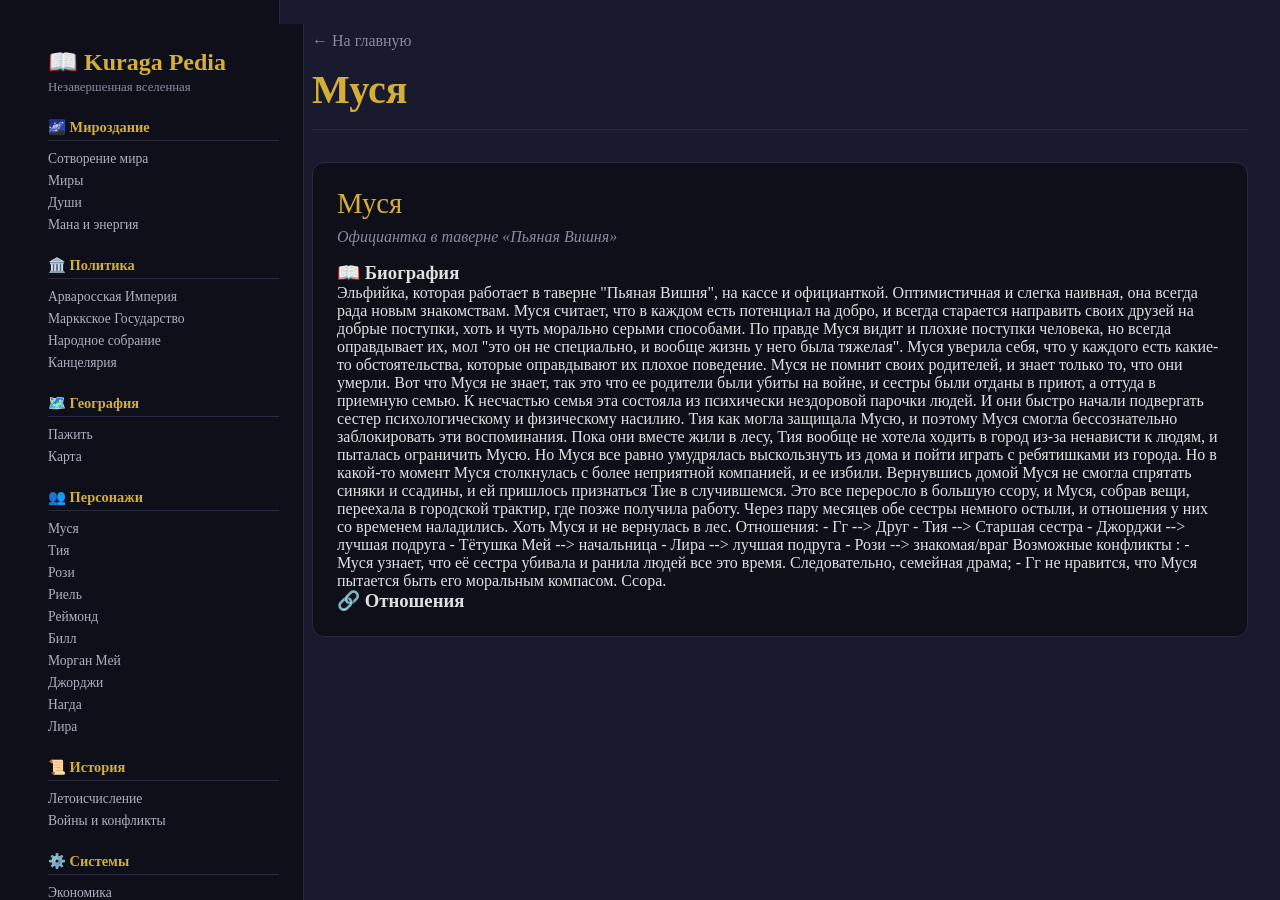
==== pages/characters/musya.html @ 20116642 "Update musya.html" ====
<!DOCTYPE html>
<html lang="ru">
<head>
    <meta charset="UTF-8">
    <title>Муся — Kuraga Pedia</title>
    <link rel="stylesheet" href="../../css/style.css">
</head>
<body>
    <div class="wiki-container">
        <aside class="sidebar">
            <html lang="ru">
<head>
    <meta charset="UTF-8">
    <meta name="viewport" content="width=device-width, initial-scale=1.0">
    <title>Kuraga Pedia — вселенная ReggiRi</title>
    <link rel="stylesheet" href="css/style.css">
</head>
<body>
    <div class="wiki-container">
        <aside class="sidebar">
            <div class="sidebar-header">
                <h2>📖 Kuraga Pedia</h2>
                <p>Незавершенная вселенная</p>
            </div>
            
            <nav class="sidebar-nav">
                <div class="nav-section">
                    <h3>🌌 Мироздание</h3>
                    <ul>
                        <li><a href="pages/world/origin.html">Сотворение мира</a></li>
                        <li><a href="pages/world/realms.html">Миры</a></li>
                        <li><a href="pages/world/souls.html">Души</a></li>
                        <li><a href="pages/world/magic.html">Мана и энергия</a></li>
                    </ul>
                </div>
                
                <div class="nav-section">
                    <h3>🏛️ Политика</h3>
                    <ul>
                        <li><a href="pages/politics/arvaros.html">Арваросская Империя</a></li>
                        <li><a href="pages/politics/markk.html">Марккское Государство</a></li>
                        <li><a href="pages/politics/parliament.html">Народное собрание</a></li>
                        <li><a href="pages/politics/chancellery.html">Канцелярия</a></li>
                    </ul>
                </div>
                
                <div class="nav-section">
                    <h3>🗺️ География</h3>
                    <ul>
                        <li><a href="pages/geography/pazhit.html">Пажить</a></li>
                        <li><a href="pages/geography/map">Карта</a></li>
                    </ul>
                </div>
                
                <div class="nav-section">
                    <h3>👥 Персонажи</h3>
                    <ul>
                        <li><a href="pages/characters/musya.html">Муся</a></li>
                        <li><a href="pages/characters/tiya.html">Тия</a></li>
                        <li><a href="pages/characters/rosie.html">Рози</a></li>
                        <li><a href="pages/characters/rielle.html">Риель</a></li>
                        <li><a href="pages/characters/raymond.html">Реймонд</a></li>
                        <li><a href="pages/characters/bill.html">Билл</a></li>
                        <li><a href="pages/characters/morgan.html">Морган Мей</a></li>
                        <li><a href="pages/characters/georgie.html">Джорджи</a></li>
                        <li><a href="pages/characters/nagda.html">Нагда</a></li>
                        <li><a href="pages/characters/lira.html">Лира</a></li>
                    </ul>
                </div>
                
                <div class="nav-section">
                    <h3>📜 История</h3>
                    <ul>             
                        <li><a href="pages/history/calendar.html">Летоисчисление</a></li>
                        <li><a href="pages/history/wars.html">Войны и конфликты</a></li>
                    </ul>
                </div>
                
                <div class="nav-section">
                    <h3>⚙️ Системы</h3>
                    <ul>
                        <li><a href="pages/systems/economy.html">Экономика</a></li>
                        <li><a href="pages/systems/education.html">Образование</a></li>
                        <li><a href="pages/systems/religion.html">Морфилизм</a></li>
                        <li><a href="pages/systems/passports.html">Паспорта</a></li>
                    </ul>
                </div>
            </nav>
            
            <div class="sidebar-footer">
                <p>© ReggiRi | 2026</p>
                <p><a href="https://github.com/ReggiRi/kuraga-pedia/">GitHub</a></p>
            </div>
        </aside>
        
        <!-- Основной контент -->
        <main class="main-content">
            <div class="content-header">
                <h1>Kuraga Pedia</h1>
                <p class="subtitle">Энциклопедия мира, созданного  Tarelka, ReggiRi, Cent, Sonoko</p>
            </div>
            
            <div class="content-body">
                <div class="welcome-card">
                    <h2>Добро пожаловать в мир Сухофрукт 🍎</h2>
                    <p>Этот мир — результат многомесячной работы. Здесь переплелись судьбы богов и смертных, магия и политика, войны и надежды на мир. Мир не был завершён, но память о нём живёт.</p>
                </div>
                
                <div class="stats-grid">
                    <div class="stat-card">
                        <h3>🌌 Мироздание</h3>
                        <p>Боги, души, мана — основы бытия</p>
                    </div>
                    <div class="stat-card">
                        <h3>🏛️ Государства</h3>
                        <p>Империя и молодое государство</p>
                    </div>
                    <div class="stat-card">
                        <h3>👥 Персонажи</h3>
                        <p>10+ героев с судьбами и секретами</p>
                    </div>
                    <div class="stat-card">
                        <h3>📜 Объём</h3>
                        <p>~27 000 символов</p>
                    </div>
                </div>
            </div>
        </main>
    </div>
</body>
</html>
        </aside>
        
        <main class="main-content">
            <div class="content-header">
                <a href="../../index.html" class="back-link">← На главную</a>
                <h1>Муся</h1>
            </div>
            
            <div class="character-card">
                <div class="character-name">Муся</div>
                <div class="character-title">Официантка в таверне «Пьяная Вишня»</div>
                
                <h3>📖 Биография</h3>
                <p>Эльфийка, которая работает в таверне "Пьяная Вишня", на кассе и официанткой.
Оптимистичная и слегка наивная, она всегда рада новым знакомствам.
Муся считает, что в каждом есть потенциал на добро, и всегда старается направить
своих друзей на добрые поступки, хоть и чуть морально серыми способами.
По правде Муся видит и плохие поступки человека, но всегда оправдывает их, мол "это
он не специально, и вообще жизнь у него была тяжелая".
Муся уверила себя, что у каждого есть какие-то обстоятельства, которые оправдывают
их плохое поведение.
Муся не помнит своих родителей, и знает только то, что они умерли.
Вот что Муся не знает, так это что ее родители были убиты на войне, и сестры были
отданы в приют, а оттуда в приемную семью.
К несчастью семья эта состояла из психически нездоровой парочки людей. И они
быстро начали подвергать сестер психологическому и физическому насилию.
Тия как могла защищала Мусю, и поэтому Муся смогла бессознательно заблокировать
эти воспоминания.
Пока они вместе жили в лесу, Тия вообще не хотела ходить в город из-за ненависти к
людям, и пыталась ограничить Мусю. Но Муся все равно умудрялась выскользнуть из
дома и пойти играть с ребятишками из города.
Но в какой-то момент Муся столкнулась с более неприятной компанией, и ее избили.
Вернувшись домой Муся не смогла спрятать синяки и ссадины, и ей пришлось
признаться Тие в случившемся. Это все переросло в большую ссору, и Муся, собрав
вещи, переехала в городской трактир, где позже получила работу.
Через пару месяцев обе сестры немного остыли, и отношения у них со временем
наладились. Хоть Муся и не вернулась в лес.
Отношения:
- Гг --> Друг
- Тия --> Старшая сестра
- Джорджи --> лучшая подруга
- Тётушка Мей --> начальница
- Лира --> лучшая подруга
- Рози --> знакомая/враг
Возможные конфликты :
- Муся узнает, что её сестра убивала и ранила людей все это время. Следовательно,
семейная драма;
- Гг не нравится, что Муся пытается быть его моральным компасом. Ссора.</p>
                
                <h3>🔗 Отношения</h3>
            </div>
        </main>
    </div>
</body>
</html>
---- css/style.css ----
* {
    margin: 0;
    padding: 0;
    box-sizing: border-box;
}

body {
    font-family: 'Segoe UI', 'Georgia', serif;
    background: #1a1a2e;
    color: #e0e0e0;
}

.wiki-container {
    display: flex;
    min-height: 100vh;
}

.sidebar {
    width: 280px;
    background: #0f0f1a;
    border-right: 1px solid #2a2a3e;
    position: fixed;
    height: 100vh;
    overflow-y: auto;
    padding: 1.5rem;
}

.sidebar-header h2 {
    color: #d4af37;
    margin-bottom: 0.25rem;
    font-size: 1.5rem;
}

.sidebar-header p {
    font-size: 0.8rem;
    color: #8a8a9e;
    margin-bottom: 1.5rem;
}

.nav-section {
    margin-bottom: 1.5rem;
}

.nav-section h3 {
    color: #d4af37;
    font-size: 0.9rem;
    margin-bottom: 0.5rem;
    padding-bottom: 0.25rem;
    border-bottom: 1px solid #2a2a3e;
}

.nav-section ul {
    list-style: none;
}

.nav-section li {
    margin-bottom: 0.25rem;
}

.nav-section a {
    color: #b0b0c0;
    text-decoration: none;
    font-size: 0.85rem;
    transition: color 0.2s;
}

.nav-section a:hover {
    color: #d4af37;
}

.sidebar-footer {
    margin-top: 2rem;
    padding-top: 1rem;
    border-top: 1px solid #2a2a3e;
    font-size: 0.7rem;
    color: #6a6a7e;
}

.sidebar-footer a {
    color: #8a8a9e;
}

.main-content {
    margin-left: 280px;
    padding: 2rem;
    width: calc(100% - 280px);
}

.content-header {
    margin-bottom: 2rem;
    padding-bottom: 1rem;
    border-bottom: 1px solid #2a2a3e;
}

.content-header h1 {
    font-size: 2.5rem;
    color: #d4af37;
}

.subtitle {
    color: #8a8a9e;
    font-style: italic;
}

.back-link {
    display: inline-block;
    margin-bottom: 1rem;
    color: #8a8a9e;
    text-decoration: none;
}

.back-link:hover {
    color: #d4af37;
}

.welcome-card {
    background: #0f0f1a;
    padding: 1.5rem;
    border-radius: 12px;
    margin-bottom: 2rem;
    border: 1px solid #2a2a3e;
}

.welcome-card h2 {
    color: #d4af37;
    margin-bottom: 1rem;
}

.stats-grid {
    display: grid;
    grid-template-columns: repeat(auto-fit, minmax(200px, 1fr));
    gap: 1rem;
    margin-bottom: 2rem;
}

.stat-card {
    background: #0f0f1a;
    padding: 1rem;
    border-radius: 8px;
    text-align: center;
    border: 1px solid #2a2a3e;
}

.stat-card h3 {
    color: #d4af37;
    margin-bottom: 0.5rem;
}

.recent-section {
    background: #0f0f1a;
    padding: 1.5rem;
    border-radius: 12px;
    border: 1px solid #2a2a3e;
}

.recent-section h2 {
    color: #d4af37;
    margin-bottom: 1rem;
}

.recent-section ul {
    list-style: none;
}

.recent-section li {
    margin-bottom: 0.5rem;
}

.recent-section a {
    color: #b0b0c0;
    text-decoration: none;
}

.recent-section a:hover {
    color: #d4af37;
}

.character-card {
    background: #0f0f1a;
    border: 1px solid #2a2a3e;
    border-radius: 12px;
    padding: 1.5rem;
    margin-bottom: 1.5rem;
}

.character-name {
    color: #d4af37;
    font-size: 1.8rem;
    margin-bottom: 0.5rem;
}

.character-title {
    color: #8a8a9e;
    font-style: italic;
    margin-bottom: 1rem;
}

.relations-list {
    display: flex;
    flex-wrap: wrap;
    gap: 0.5rem;
    margin: 1rem 0;
}

.relation-tag {
    background: #2a2a3e;
    padding: 0.25rem 0.75rem;
    border-radius: 20px;
    font-size: 0.8rem;
}

.location-card {
    background: #0f0f1a;
    border: 1px solid #2a2a3e;
    border-radius: 12px;
    padding: 1.5rem;
    margin-bottom: 1.5rem;
}

.location-name {
    color: #d4af37;
    font-size: 1.8rem;
    margin-bottom: 0.5rem;
}

@media (max-width: 768px) {
    .sidebar {
        width: 100%;
        position: relative;
        height: auto;
    }
    .main-content {
        margin-left: 0;
        width: 100%;
    }
    .wiki-container {
        flex-direction: column;
    }
}
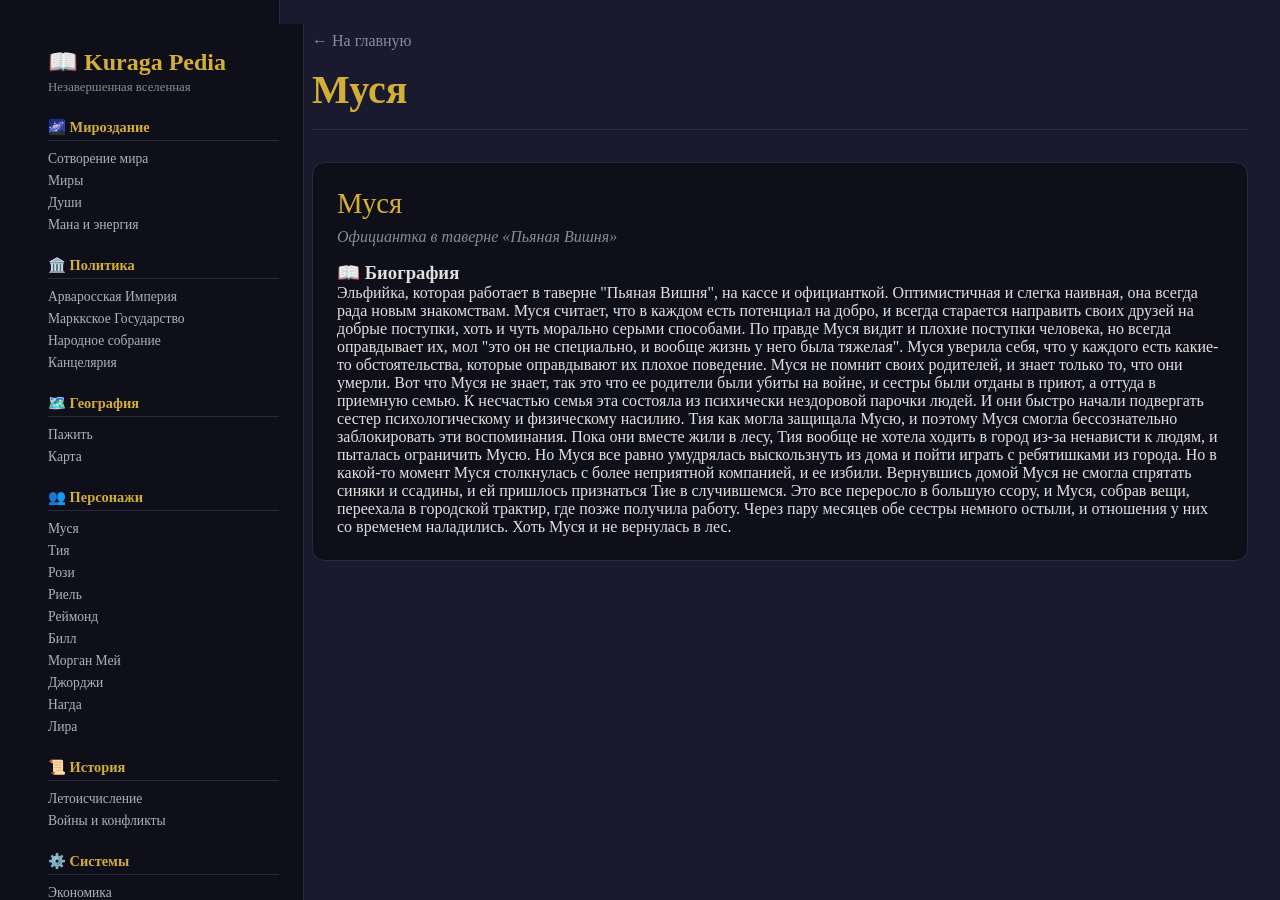
==== commit 49d09325: "Update musya.html" ====
--- a/pages/characters/musya.html
+++ b/pages/characters/musya.html
@@ -166,19 +166,8 @@
 вещи, переехала в городской трактир, где позже получила работу.
 Через пару месяцев обе сестры немного остыли, и отношения у них со временем
 наладились. Хоть Муся и не вернулась в лес.
-Отношения:
-- Гг --> Друг
-- Тия --> Старшая сестра
-- Джорджи --> лучшая подруга
-- Тётушка Мей --> начальница
-- Лира --> лучшая подруга
-- Рози --> знакомая/враг
-Возможные конфликты :
-- Муся узнает, что её сестра убивала и ранила людей все это время. Следовательно,
-семейная драма;
-- Гг не нравится, что Муся пытается быть его моральным компасом. Ссора.</p>
+</p>
                 
-                <h3>🔗 Отношения</h3>
             </div>
         </main>
     </div>
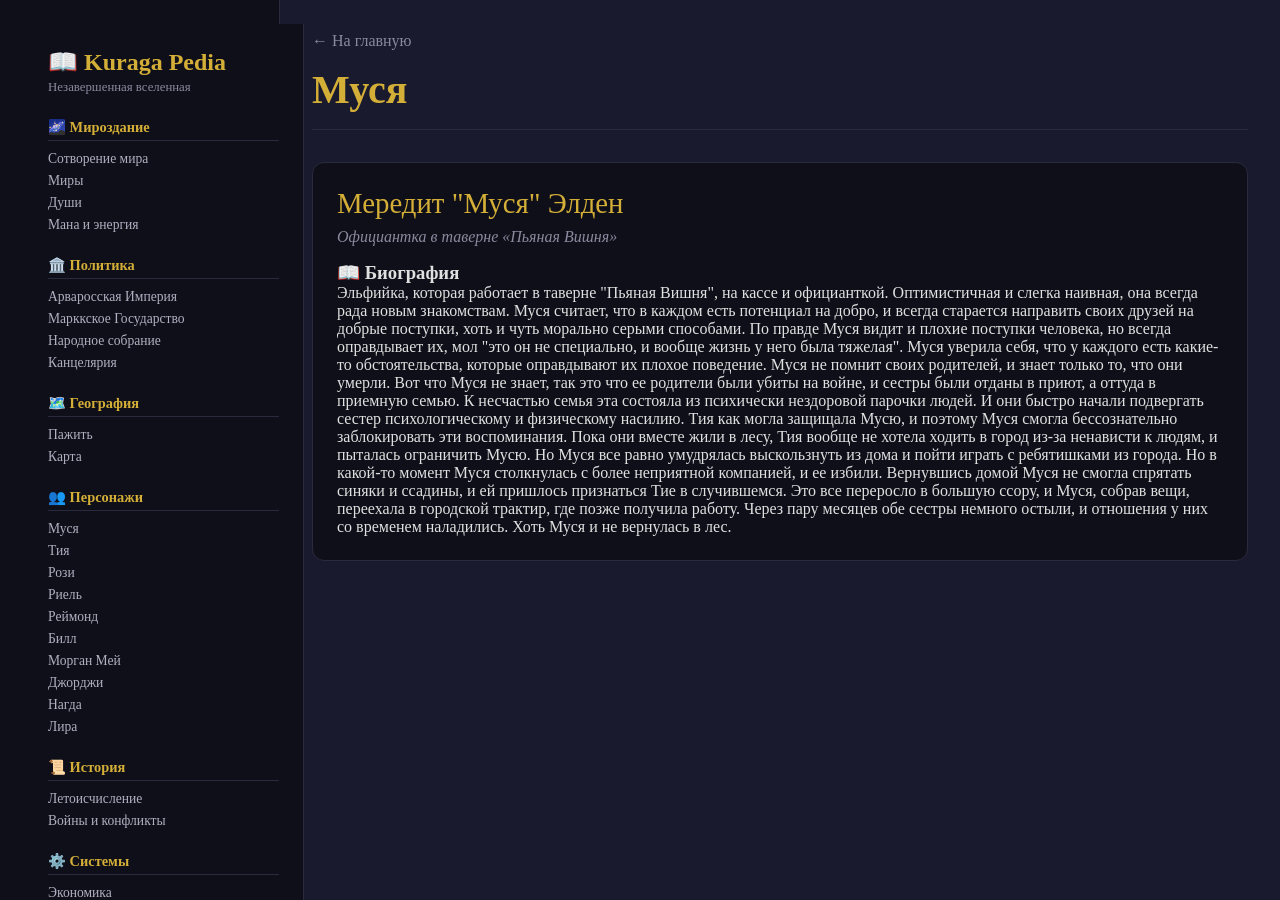
==== commit 09dc7638: "Add files via upload" ====
--- a/pages/characters/musya.html
+++ b/pages/characters/musya.html
@@ -138,7 +138,7 @@
             </div>
             
             <div class="character-card">
-                <div class="character-name">Муся</div>
+                <div class="character-name">Мередит "Муся" Элден</div>
                 <div class="character-title">Официантка в таверне «Пьяная Вишня»</div>
                 
                 <h3>📖 Биография</h3>
